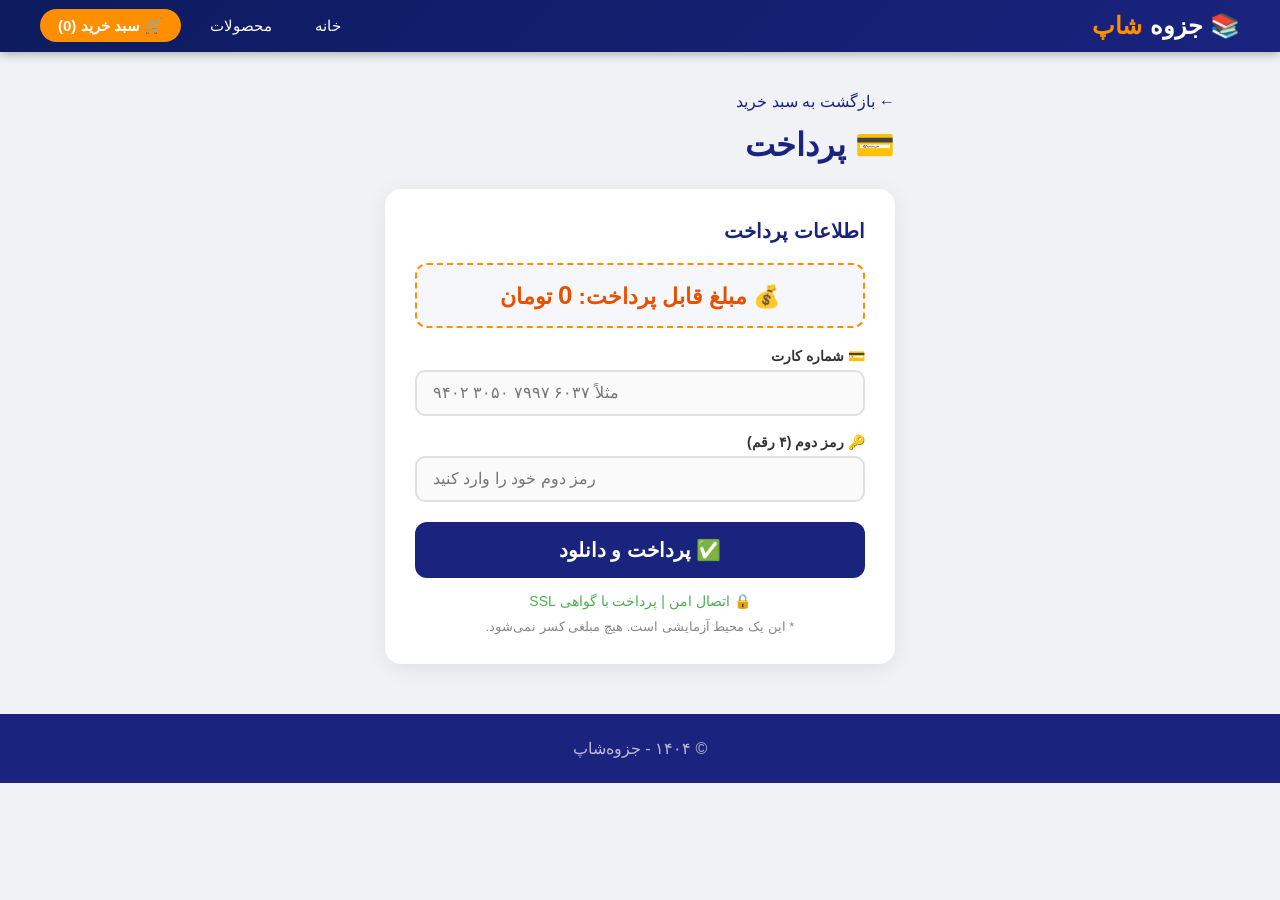
==== checkout.html @ 8fff6775 "Add files via upload" ====
<!DOCTYPE html>
<html lang="fa" dir="rtl">
<head>
    <meta charset="UTF-8">
    <meta name="viewport" content="width=device-width, initial-scale=1.0">
    <title>پرداخت - جزوه‌شاپ</title>
    <link rel="stylesheet" href="css/style.css">
    <style>
        .checkout-container {
            max-width: 550px;
            margin: 40px auto;
            padding: 0 20px;
        }
        .checkout-container h1 {
            color: #1a237e;
            margin-bottom: 25px;
        }

        .payment-box {
            background: white;
            padding: 30px;
            border-radius: 16px;
            box-shadow: 0 4px 20px rgba(0,0,0,0.08);
        }
        .payment-box h2 {
            color: #1a237e;
            margin-bottom: 20px;
            font-size: 20px;
        }

        .payment-box label {
            display: block;
            font-weight: bold;
            margin-top: 18px;
            margin-bottom: 6px;
            font-size: 14px;
        }

        .payment-box input {
            width: 100%;
            padding: 12px 16px;
            border: 2px solid #e0e0e0;
            border-radius: 10px;
            font-size: 16px;
            font-family: inherit;
            transition: border-color 0.3s;
            background: #fafafa;
        }

        .payment-box input:focus {
            border-color: #1a237e;
            outline: none;
            background: white;
        }

        .payment-box .total-pay {
            font-size: 22px;
            font-weight: bold;
            color: #e65100;
            text-align: center;
            padding: 15px;
            background: #f5f7fa;
            border-radius: 12px;
            margin: 15px 0 20px;
            border: 2px dashed #ff8f00;
        }

        .payment-box .total-pay span {
            font-size: 26px;
        }

        .btn-pay {
            background: #1a237e;
            color: white;
            border: none;
            padding: 16px;
            border-radius: 12px;
            font-size: 20px;
            font-weight: bold;
            width: 100%;
            cursor: pointer;
            transition: background 0.3s, transform 0.2s;
            margin-top: 20px;
        }

        .btn-pay:hover {
            background: #0d47a1;
            transform: scale(1.01);
        }

        .secure-badge {
            text-align: center;
            margin-top: 15px;
            color: #4caf50;
            font-size: 14px;
        }

        .note {
            font-size: 13px;
            color: #888;
            margin-top: 10px;
            text-align: center;
        }

        .back-link {
            display: inline-block;
            margin-bottom: 15px;
            color: #1a237e;
            text-decoration: none;
        }
        .back-link:hover {
            text-decoration: underline;
        }

        /* ===== مودال موفقیت ===== */
        .success-modal {
            display: none;
            position: fixed;
            top: 0;
            left: 0;
            right: 0;
            bottom: 0;
            background: rgba(0,0,0,0.6);
            justify-content: center;
            align-items: center;
            z-index: 999;
            backdrop-filter: blur(4px);
        }
        .success-modal.active {
            display: flex;
        }

        .success-box {
            background: white;
            padding: 40px;
            border-radius: 24px;
            text-align: center;
            max-width: 450px;
            width: 90%;
            animation: popIn 0.4s ease;
            box-shadow: 0 20px 60px rgba(0,0,0,0.3);
        }

        @keyframes popIn {
            0% { transform: scale(0.8) translateY(20px); opacity: 0; }
            100% { transform: scale(1) translateY(0); opacity: 1; }
        }

        .success-box .icon {
            font-size: 70px;
            display: block;
            margin-bottom: 10px;
        }

        .success-box h2 {
            color: #2e7d32;
            font-size: 28px;
            margin-bottom: 8px;
        }

        .success-box .sub {
            color: #555;
            margin: 10px 0 5px;
            font-size: 15px;
        }

        .success-box .download-list {
            margin: 20px 0;
            text-align: right;
        }

        .success-box .download-list .dl-item {
            background: #f5f7fa;
            padding: 12px 16px;
            border-radius: 10px;
            margin-bottom: 10px;
            display: flex;
            justify-content: space-between;
            align-items: center;
        }

        .success-box .download-list .dl-item .dl-name {
            font-size: 14px;
            color: #333;
        }

        .success-box .download-list .dl-item .dl-btn {
            background: #2e7d32;
            color: white;
            border: none;
            padding: 8px 18px;
            border-radius: 8px;
            cursor: pointer;
            font-size: 13px;
            font-weight: bold;
            text-decoration: none;
            transition: background 0.3s;
        }

        .success-box .download-list .dl-item .dl-btn:hover {
            background: #1b5e20;
        }

        .success-box .btn-home {
            background: #1a237e;
            color: white;
            border: none;
            padding: 12px 35px;
            border-radius: 30px;
            font-size: 16px;
            font-weight: bold;
            cursor: pointer;
            transition: background 0.3s;
            margin-top: 10px;
        }

        .success-box .btn-home:hover {
            background: #0d47a1;
        }
    </style>
</head>
<body>

    <header>
        <nav>
            <div class="logo">📚 جزوه‌<span>شاپ</span></div>
            <ul class="menu">
                <li><a href="index.html">خانه</a></li>
                <li><a href="products.html">محصولات</a></li>
                <li><a href="cart.html" class="cart-link">🛒 سبد خرید</a></li>
            </ul>
        </nav>
    </header>

    <div class="checkout-container">
        <a href="cart.html" class="back-link">← بازگشت به سبد خرید</a>
        <h1>💳 پرداخت</h1>

        <div class="payment-box">
            <h2>اطلاعات پرداخت</h2>

            <div class="total-pay">
                💰 مبلغ قابل پرداخت: <span id="pay-total">۰</span> تومان
            </div>

            <label>💳 شماره کارت</label>
            <input type="text" id="card-number" placeholder="مثلاً ۶۰۳۷ ۷۹۹۷ ۳۰۵۰ ۹۴۰۲" maxlength="19" dir="ltr">

            <label>🔑 رمز دوم (۴ رقم)</label>
            <input type="password" id="password" placeholder="رمز دوم خود را وارد کنید" maxlength="4" dir="ltr">

            <button class="btn-pay" onclick="processPayment()">✅ پرداخت و دانلود</button>

            <div class="secure-badge">🔒 اتصال امن | پرداخت با گواهی SSL</div>
            <div class="note">* این یک محیط آزمایشی است. هیچ مبلغی کسر نمی‌شود.</div>
        </div>
    </div>

    <!-- ===== مودال موفقیت ===== -->
    <div class="success-modal" id="successModal">
        <div class="success-box">
            <span class="icon">🎉</span>
            <h2>پرداخت موفق</h2>
            <p class="sub">جزوه(های) شما آماده دانلود است. با تشکر از خرید شما!</p>

            <div class="download-list" id="download-list">
                <!-- لینک‌های دانلود توسط جاوااسکریپت پر می‌شوند -->
            </div>

            <button class="btn-home" onclick="goHome()">🏠 بازگشت به صفحه اصلی</button>
        </div>
    </div>

    <footer>
        <p>© ۱۴۰۴ - جزوه‌شاپ</p>
    </footer>

    <script>
        // ===== محاسبه قیمت کل از سبد خرید =====
        let purchasedItems = [];

        async function loadTotal() {
            try {
                const response = await fetch('data/products.json');
                const products = await response.json();
                const cart = JSON.parse(localStorage.getItem('cart')) || [];

                let total = 0;
                purchasedItems = [];

                cart.forEach(item => {
                    const product = products.find(p => p.id === item.id);
                    if (product) {
                        total += product.price * item.quantity;
                        purchasedItems.push({
                            ...product,
                            quantity: item.quantity
                        });
                    }
                });

                document.getElementById('pay-total').textContent = total.toLocaleString();
            } catch (error) {
                console.error('خطا:', error);
            }
        }

        // ===== پردازش پرداخت =====
        function processPayment() {
            const card = document.getElementById('card-number').value.replace(/\s/g, '');
            const password = document.getElementById('password').value;

            // اعتبارسنجی ساده
            if (card.length < 16) {
                alert('❌ لطفاً شماره کارت را به درستی وارد کنید (۱۶ رقم)');
                return;
            }
            if (password.length < 4) {
                alert('❌ لطفاً رمز دوم را وارد کنید (۴ رقم)');
                return;
            }

            // پرداخت موفق
            document.getElementById('successModal').classList.add('active');

            // نمایش دکمه‌های دانلود
            const list = document.getElementById('download-list');
            list.innerHTML = purchasedItems.map(item => `
                <div class="dl-item">
                    <span class="dl-name">📘 ${item.title}</span>
                    <a href="${item.pdf}" class="dl-btn" download>📥 دانلود</a>
                </div>
            `).join('');

            // خالی کردن سبد خرید
            localStorage.removeItem('cart');
            updateCartCount();
        }

        // ===== رفتن به صفحه اصلی =====
        function goHome() {
            window.location.href = 'index.html';
        }

        // ===== بروزرسانی تعداد سبد خرید =====
        function updateCartCount() {
            const cart = JSON.parse(localStorage.getItem('cart')) || [];
            const total = cart.reduce((sum, item) => sum + item.quantity, 0);
            const cartLinks = document.querySelectorAll('.cart-link');
            cartLinks.forEach(link => {
                link.textContent = `🛒 سبد خرید (${total})`;
            });
        }

        // ===== بستن مودال با کلیک خارج =====
        document.getElementById('successModal').addEventListener('click', function(e) {
            if (e.target === this) {
                this.classList.remove('active');
            }
        });

        // ===== بارگذاری اولیه =====
        document.addEventListener('DOMContentLoaded', () => {
            loadTotal();
            updateCartCount();
        });
    </script>

</body>
</html>
---- css/style.css ----
/* ===== تنظیمات عمومی ===== */
* {
    margin: 0;
    padding: 0;
    box-sizing: border-box;
}

body {
    font-family: 'Vazir', 'IranSans', 'Tahoma', sans-serif;
    background: #f0f2f5;
    color: #333;
    direction: rtl;
}

/* ===== هدر و منو ===== */
header {
    background: linear-gradient(135deg, #0d1b5e, #1a237e);
    color: white;
    padding: 0 20px;
    position: sticky;
    top: 0;
    z-index: 100;
    box-shadow: 0 2px 10px rgba(0,0,0,0.3);
}

nav {
    display: flex;
    justify-content: space-between;
    align-items: center;
    padding: 12px 0;
    max-width: 1200px;
    margin: 0 auto;
}

.logo {
    font-size: 24px;
    font-weight: bold;
    display: flex;
    align-items: center;
    gap: 8px;
}

.logo span {
    color: #ff8f00;
}

.menu {
    display: flex;
    list-style: none;
    gap: 15px;
    align-items: center;
}

.menu a {
    color: white;
    text-decoration: none;
    font-size: 15px;
    padding: 8px 14px;
    border-radius: 8px;
    transition: background 0.3s;
}

.menu a:hover {
    background: rgba(255, 255, 255, 0.15);
}

.menu .cart-link {
    background: #ff8f00;
    padding: 8px 18px;
    border-radius: 20px;
    font-weight: bold;
}

.menu .cart-link:hover {
    background: #e65100;
}

/* ===== بخش قهرمان (Hero) ===== */
.hero {
    text-align: center;
    padding: 50px 20px 40px;
    max-width: 800px;
    margin: 0 auto;
}

.hero h1 {
    font-size: 34px;
    margin-bottom: 12px;
}

.hero p {
    font-size: 18px;
    opacity: 0.9;
    margin-bottom: 20px;
}

.btn-primary {
    background: #ff8f00;
    color: white;
    padding: 14px 40px;
    border-radius: 30px;
    text-decoration: none;
    font-size: 18px;
    font-weight: bold;
    display: inline-block;
    transition: background 0.3s, transform 0.2s;
}

.btn-primary:hover {
    background: #e65100;
    transform: scale(1.03);
}

/* ===== بخش محصولات ===== */
.products-section {
    max-width: 1200px;
    margin: 30px auto;
    padding: 0 20px;
}

.products-section h2 {
    font-size: 28px;
    margin-bottom: 25px;
    color: #1a237e;
    border-right: 5px solid #ff8f00;
    padding-right: 15px;
}

.product-grid {
    display: grid;
    grid-template-columns: repeat(auto-fill, minmax(280px, 1fr));
    gap: 30px;
}

/* ===== کارت محصول ===== */
.product-card {
    background: white;
    border-radius: 16px;
    overflow: hidden;
    box-shadow: 0 4px 20px rgba(0, 0, 0, 0.08);
    transition: transform 0.3s, box-shadow 0.3s;
    display: flex;
    flex-direction: column;
}

.product-card:hover {
    transform: translateY(-8px);
    box-shadow: 0 8px 35px rgba(0, 0, 0, 0.15);
}

.product-card img {
    width: 100%;
    height: 220px;
    object-fit: cover;
    border-bottom: 3px solid #ff8f00;
}

.product-card .info {
    padding: 18px;
    flex: 1;
    display: flex;
    flex-direction: column;
}

.product-card h3 {
    font-size: 16px;
    margin-bottom: 6px;
    color: #1a237e;
    line-height: 1.5;
}

.product-card .author {
    font-size: 13px;
    color: #777;
    margin-bottom: 6px;
}

.product-card .price {
    font-size: 20px;
    font-weight: bold;
    color: #e65100;
    margin: 8px 0 12px;
}

.product-card .price span {
    font-size: 14px;
    color: #888;
}

.product-card .btn-row {
    display: flex;
    gap: 10px;
    margin-top: auto;
}

.product-card .btn-add {
    background: #1a237e;
    color: white;
    border: none;
    padding: 10px 16px;
    border-radius: 10px;
    flex: 1;
    cursor: pointer;
    font-size: 14px;
    font-weight: bold;
    transition: background 0.3s;
}

.product-card .btn-add:hover {
    background: #0d47a1;
}

.product-card .btn-remove {
    background: #d32f2f;
    color: white;
    border: none;
    padding: 10px 16px;
    border-radius: 10px;
    cursor: pointer;
    font-size: 14px;
    font-weight: bold;
    transition: background 0.3s;
    display: none;
}

.product-card .btn-remove:hover {
    background: #b71c1c;
}

.product-card .btn-remove.show {
    display: block;
}

/* ===== فوتر ===== */
footer {
    text-align: center;
    padding: 25px;
    background: #1a237e;
    color: rgba(255, 255, 255, 0.7);
    margin-top: 50px;
}

/* ===== ریسپانسیو (موبایل) ===== */
@media (max-width: 768px) {
    .menu {
        display: none;
    }
    
    .hero h1 {
        font-size: 26px;
    }
    
    .product-grid {
        grid-template-columns: 1fr;
    }
    
    .product-card img {
        height: 180px;
    }
}
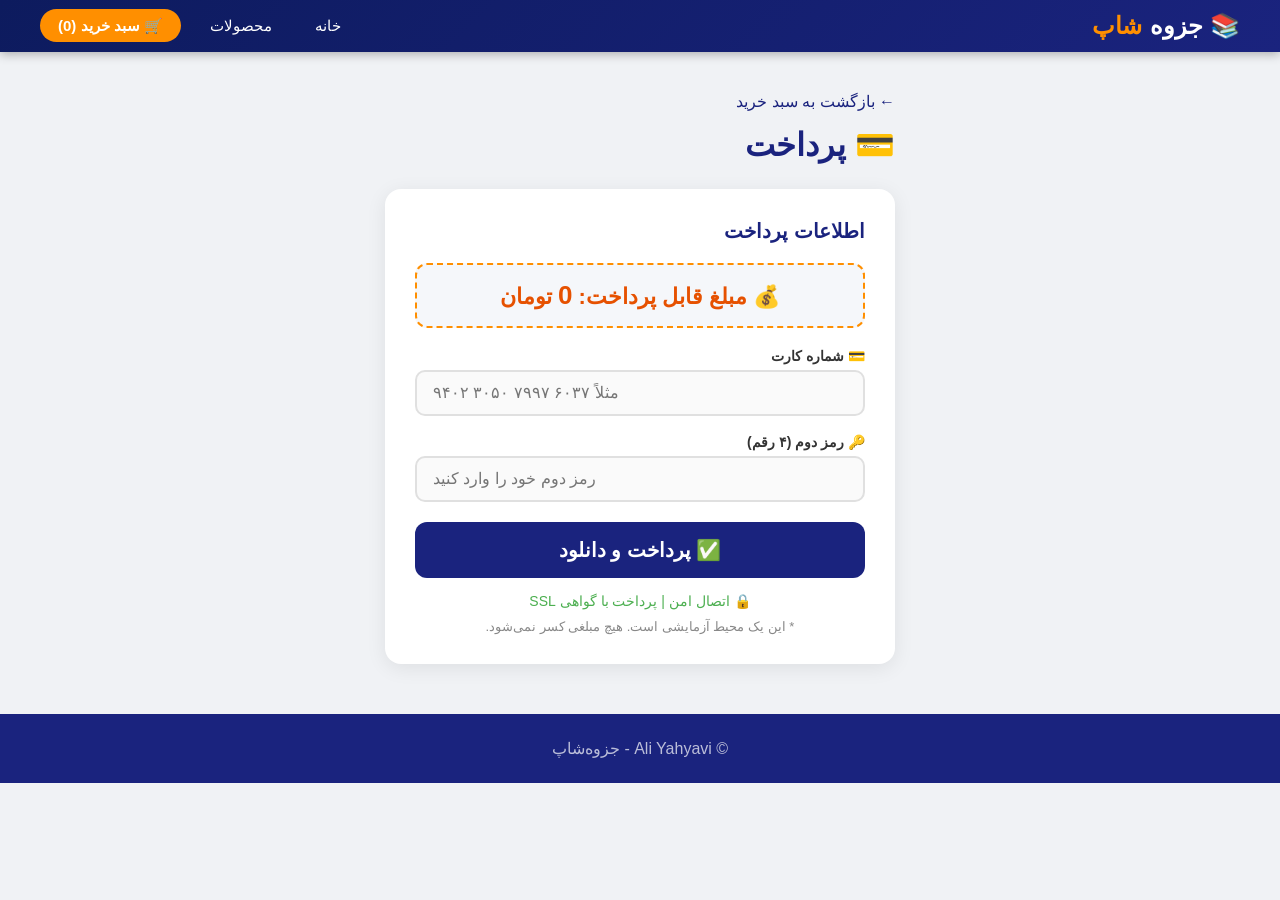
==== commit 3114e8aa: "Update checkout.html" ====
--- a/checkout.html
+++ b/checkout.html
@@ -272,7 +272,7 @@
     </div>
 
     <footer>
-        <p>© ۱۴۰۴ - جزوه‌شاپ</p>
+        <p>© Ali Yahyavi - جزوه‌شاپ</p>
     </footer>
 
     <script>
@@ -367,4 +367,4 @@
     </script>
 
 </body>
-</html>+</html>
